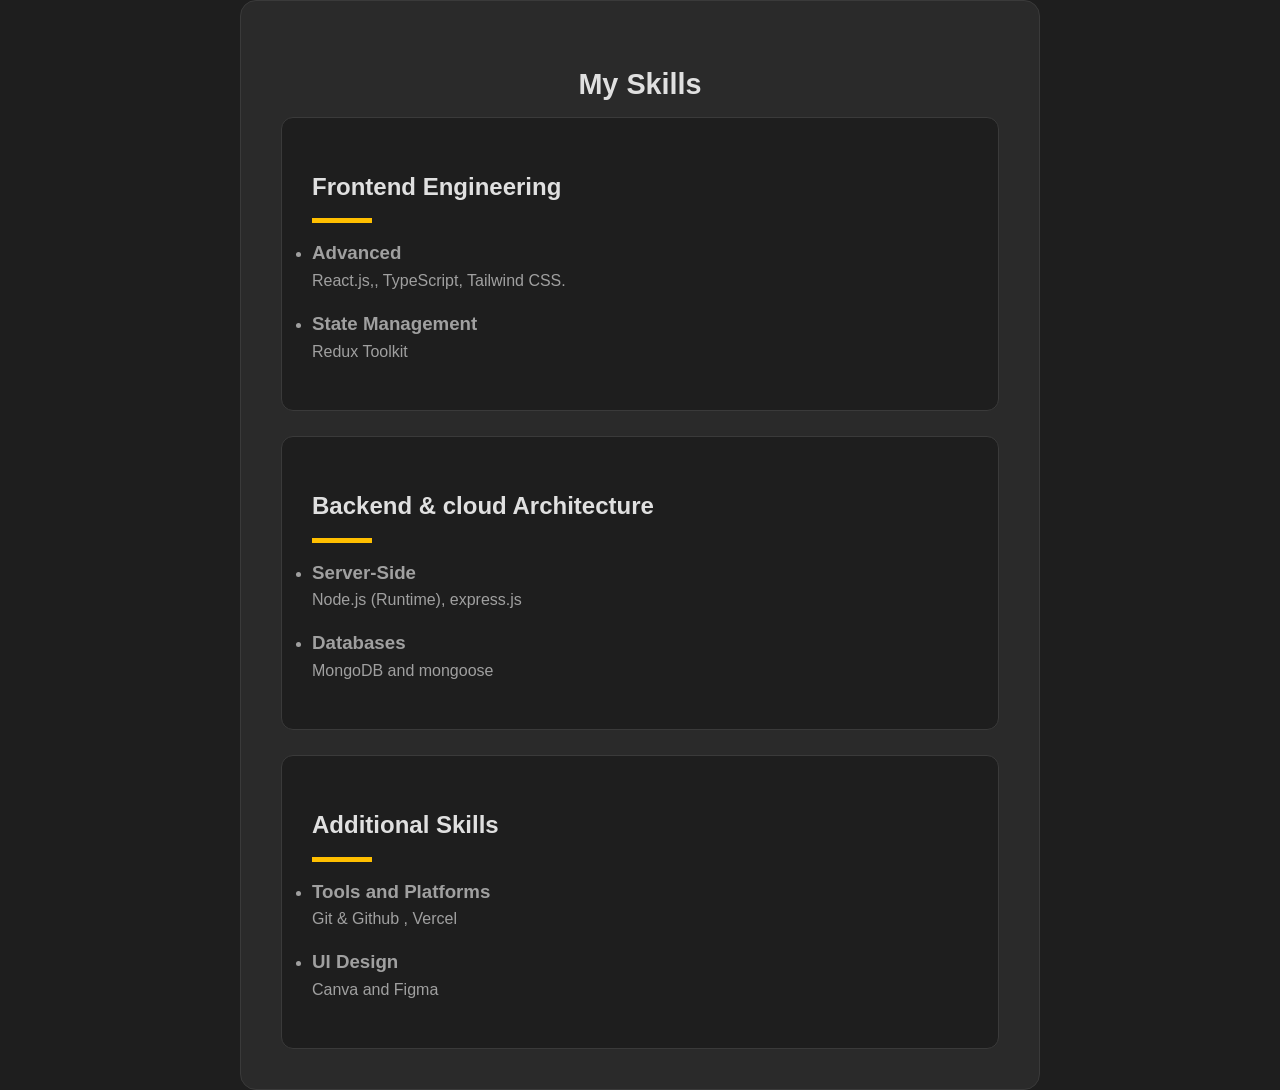
==== index2.html @ 009015fe "Add files via upload" ====
<!DOCTYPE html>
<html lang="en">
<head>
    <meta charset="UTF-8">
    <meta name="viewport" content="width=device-width, initial-scale=1.0">
    <title>Know more about skills</title>
    <link rel="stylesheet" href="./style2.css">
</head>
<body>
  <div class="main-container">
      <h1 style="text-align: center;">My Skills</h1>
    <div class="first">
        <h2>Frontend Engineering</h2>
        <div class="line"></div>
        <ul>
          <li><h3>Advanced</h3>React.js,, TypeScript, Tailwind CSS.</li>
          <li><h3>State Management</h3>Redux Toolkit</li>
         
        </ul>
    </div>
    <br>
     <div class="first">
        <h2> Backend & cloud Architecture</h2>
        <div class="line"></div>
        <ul>
            <li><h3>Server-Side</h3>Node.js (Runtime), express.js</li>
            <li><h3>Databases</h3>MongoDB and mongoose</li>
           
        </ul>
    </div>
    <br>
     <div class="first">
        <h2>Additional Skills</h2>
        <div class="line"></div>
        <ul>
           <li><h3>Tools and Platforms</h3>Git & Github , Vercel</li>
           <li><h3>UI Design</h3>Canva and Figma</li>
          
        </ul>
    </div>
  </div>
</body>
</html>
---- style2.css ----
*{
    padding: 0px;
    margin: 0px;
    box-sizing: border-box;
}

body{
    background-color: #1e1e1e;
    font-family: sans-serif;
    color: #a0a0a0;
    line-height: 1.6;
}

/* Main-container */


.main-container{

    width: 800px;
    background-color:#2a2a2a;
    border: 1px solid #3a3a3a;
    border-radius: 16px;
    padding: 40px;
    padding-top: 40px;
    margin: auto;
    box-shadow: 0px, 0px, 10px ,10px #1e1e1e;
    }

img{
    height: 800px;
    width: 100%;
    object-fit: cover;
    transition: all 0.3s ease ;
}
.card{
    height: 350px;
    width: 100%;
    object-fit: cover;
    transition: all 0.3s ease ; 
}

img:hover{
    transform: translateY(-10px);
    box-shadow: 0px 0px 5px 5px rgba(0, 0, 0, 0.3);
}

h1{
    font-size: 1.8rem;
    font-weight: 700;
    margin-top: 20px;
    margin-bottom: 10px;
    color: #e0e0e0;
}
.line{
      width: 60px;
    height: 5px;
    background-color: #FFBF00;
    margin-bottom: 15px;
}
p{
    color: #a0a0a0;
    line-height: 1.6;
    margin-bottom: 15px;
    font-size: 18px;
}
span{
   
    color: #FFBF00;
    padding: 4px 8px;
    border-radius: 5px;
    font-size: 16px;
    margin-right: 5px;
}

h2{
    font-size: 1.5rem;
    font-weight: 700;
    margin-top: 20px;
    margin-bottom: 12px;
    color: #e0e0e0;
}

li{
    color: #a0a0a0;
    line-height: 1.6;
    margin-bottom: 15px;
    font-size: 16px ;

}


.first{
    background-color: #1e1e1e;
    border-radius: 12px;
    border: 1px solid #3a3a3a;
    overflow: hidden;
    padding: 30px;
    transition: transform 0.5s ease, box-shadow 0.5s ease;
}

.first:hover{
    transform: translateY(-10px);
    box-shadow: 0px 0px 10px 5px rgba(0, 0, 0, 0.3);
}
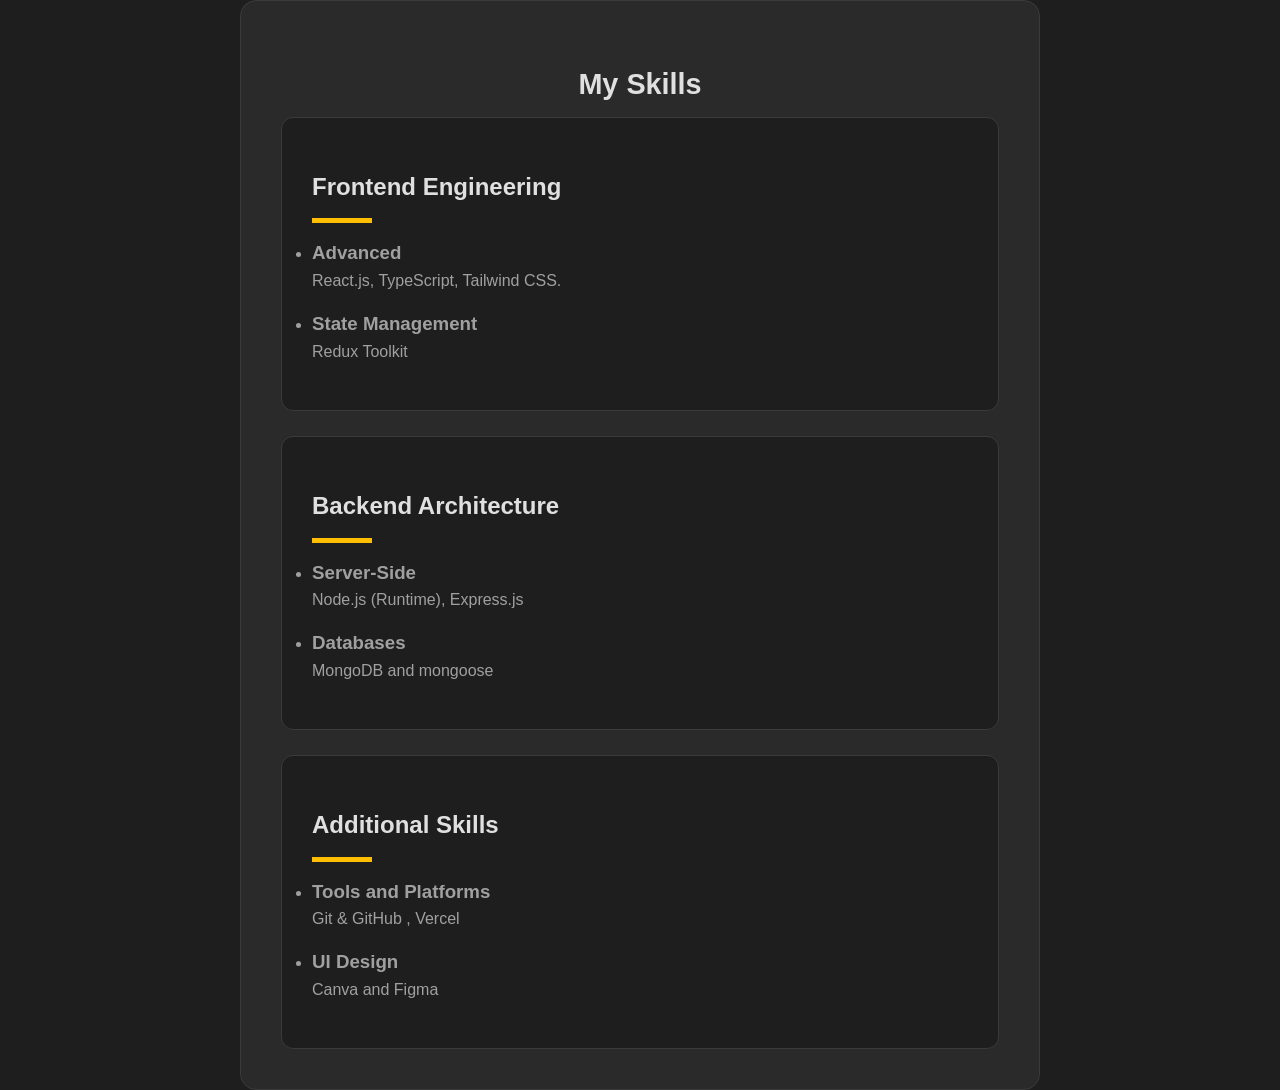
==== commit 75447f7d: "Update index2.html" ====
--- a/index2.html
+++ b/index2.html
@@ -13,17 +13,17 @@
         <h2>Frontend Engineering</h2>
         <div class="line"></div>
         <ul>
-          <li><h3>Advanced</h3>React.js,, TypeScript, Tailwind CSS.</li>
+          <li><h3>Advanced</h3>React.js, TypeScript, Tailwind CSS.</li>
           <li><h3>State Management</h3>Redux Toolkit</li>
          
         </ul>
     </div>
     <br>
      <div class="first">
-        <h2> Backend & cloud Architecture</h2>
+        <h2> Backend Architecture</h2>
         <div class="line"></div>
         <ul>
-            <li><h3>Server-Side</h3>Node.js (Runtime), express.js</li>
+            <li><h3>Server-Side</h3>Node.js (Runtime), Express.js</li>
             <li><h3>Databases</h3>MongoDB and mongoose</li>
            
         </ul>
@@ -33,11 +33,11 @@
         <h2>Additional Skills</h2>
         <div class="line"></div>
         <ul>
-           <li><h3>Tools and Platforms</h3>Git & Github , Vercel</li>
+           <li><h3>Tools and Platforms</h3>Git & GitHub , Vercel</li>
            <li><h3>UI Design</h3>Canva and Figma</li>
           
         </ul>
     </div>
   </div>
 </body>
-</html>+</html>
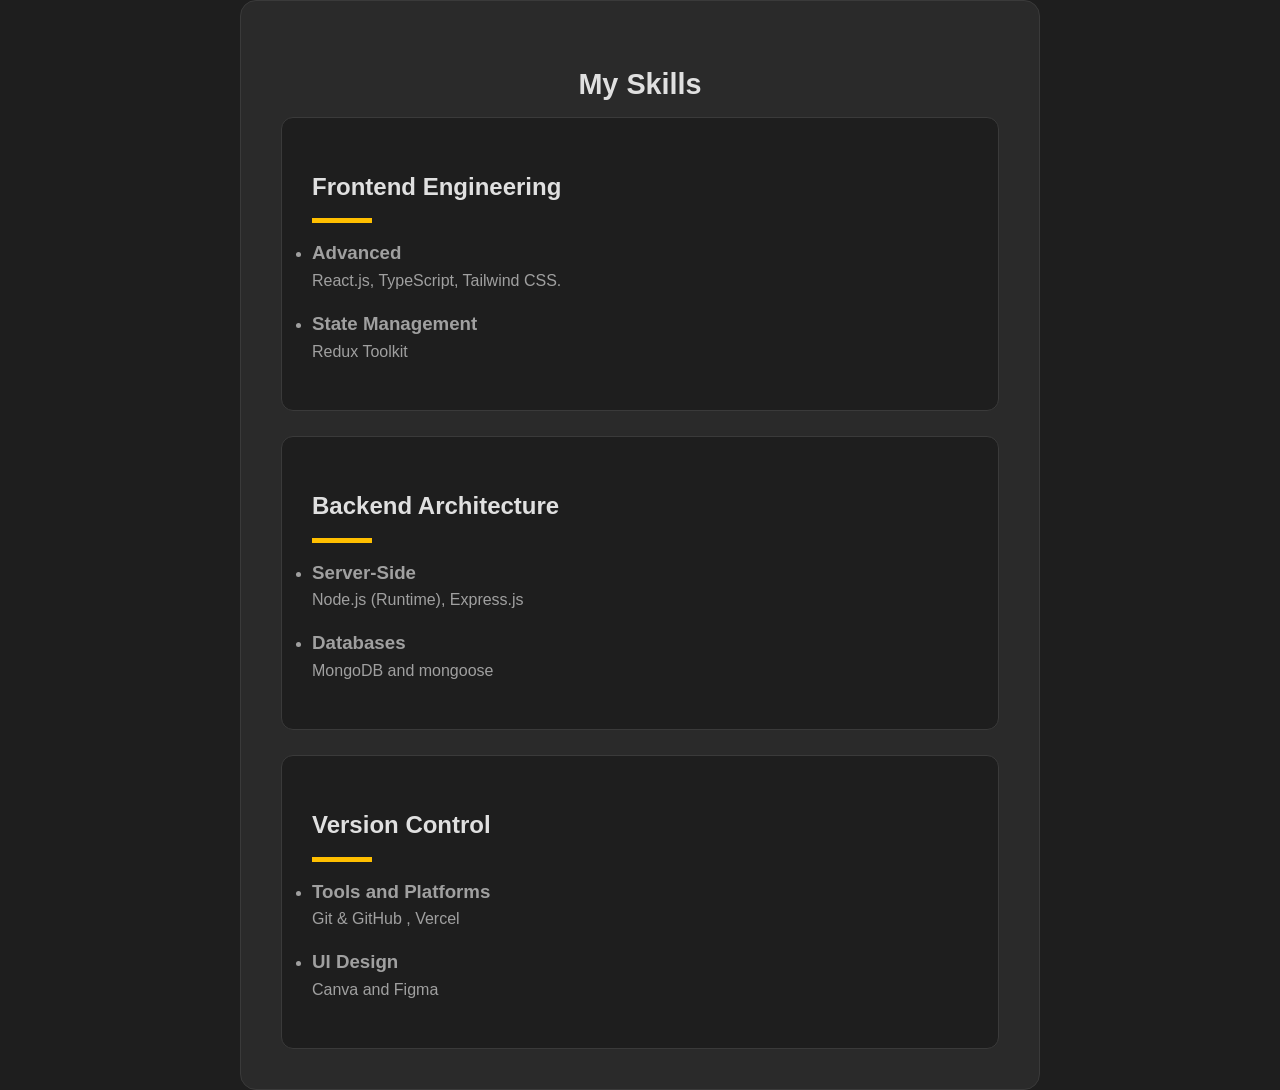
==== commit 94cd7843: "Update index2.html" ====
--- a/index2.html
+++ b/index2.html
@@ -30,7 +30,7 @@
     </div>
     <br>
      <div class="first">
-        <h2>Additional Skills</h2>
+        <h2>Version Control</h2>
         <div class="line"></div>
         <ul>
            <li><h3>Tools and Platforms</h3>Git & GitHub , Vercel</li>
